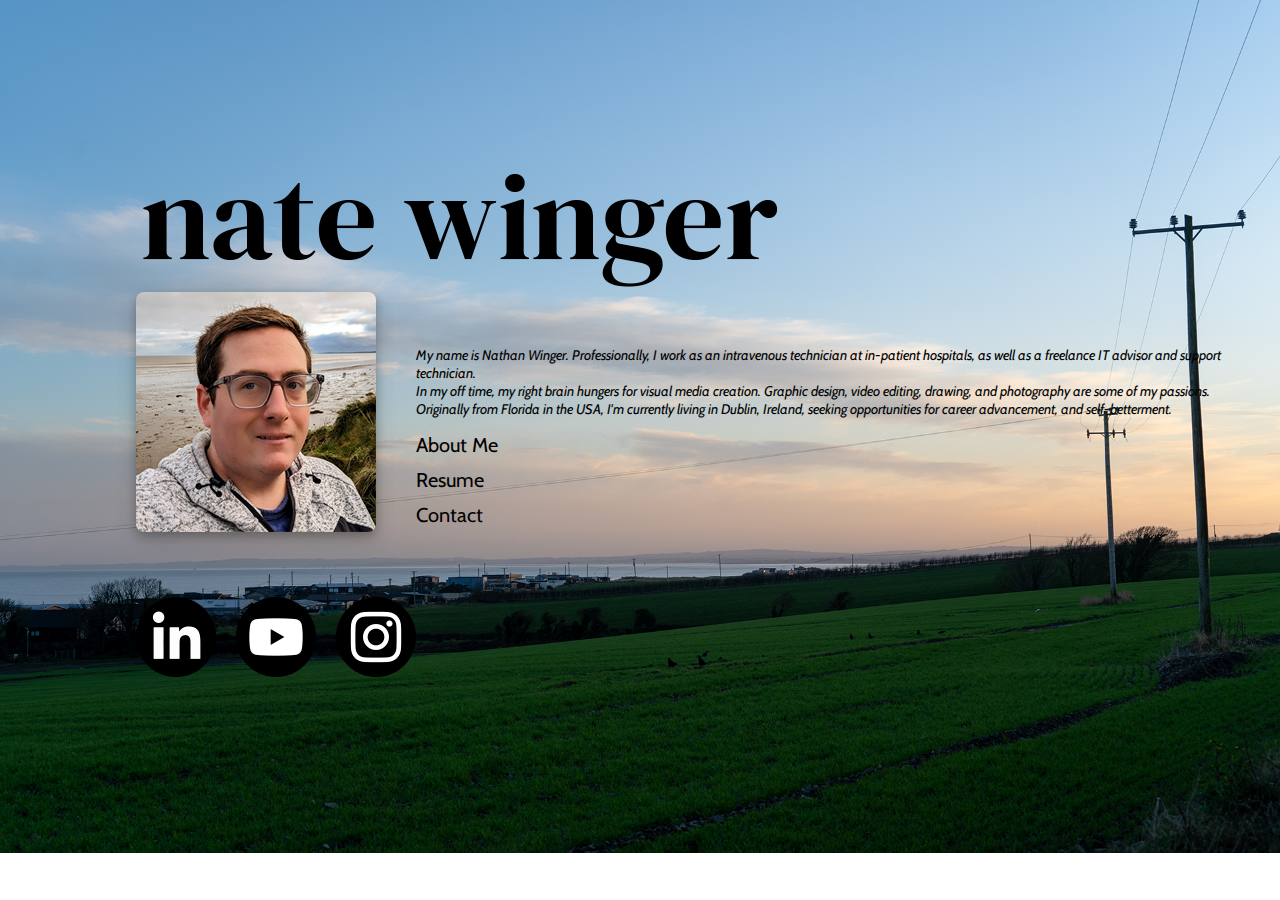
==== about.html @ 8d2b7cdb "Beta Upload" ====
<!DOCTYPE html>
<html>
	<head>
		<meta charset="UTF-8">
		<style>@import url('https://fonts.googleapis.com/css2?family=Cabin:ital,wght@0,400..700;1,400..700&display=swap');</style>
		<link rel="stylesheet" href="styles.css">
		<meta name="viewport" content="width=device-width, initial-scale=1.0">
		<title>Nate Winger</title>
	</head>
	<body>
		<img src="media/logo-1.png" alt="logo">
		<br>
		<img src="media/mugshot.png" alt="My face." style="float:left; margin-right:40px; border-radius: 8px; box-shadow: 0 4px 8px 0 rgba(0, 0, 0, 0.2), 0 6px 20px 0 rgba(0, 0, 0, 0.19);"></a>
		<br>
		<br>
		<br>
		<p2>My name is Nathan Winger. Professionally, I work as an intravenous technician at in-patient hospitals, as well as a freelance IT advisor and support technician. </br> In my off time, my right brain hungers for visual media creation. Graphic design, video editing, drawing, and photography are some of my passions.</br> Originally from Florida in the USA, I'm currently living in Dublin, Ireland, seeking opportunities for career advancement, and self-betterment.</p2>
		<p><a href="about.html">About Me</a></p>
		<p><a href="/media/nathanwinger-mk7-cpht.pdf">Resume</a></p>
		<p><a href="mailto:contact@natewinger.com">Contact</p>
		<br>
		<br>
		<br>
		<a href="https://www.linkedin.com/in/nathan-winger-4a892815/"><img src="media/linkedin.png" alt="LinkedIn" style="float:left; margin-right:20px;"></a>
		<a href="https://www.youtube.com/@natedagr811"><img src="media/youtube.png" alt="YouTube" style="float:left; margin-right:20px;"></a>
		<a href="https://www.instagram.com/natedagr811/"><img src="media/ig.png" alt="Instagram" style="float:left"></a>
    </body>
</html>
---- styles.css ----
body { 
	margin-top: 10%; 
    padding-left: 10%; 
    overflow: hidden;
	background-image: url("media/clogherhead.png");
	background-size: cover;
	background-repeat: no-repeat;
} 

h1 {
	font-family: "Cabin", sans-serif;
	font-optical-sizing: auto;
	font-weight: 700; 
	font-size: 64px;
	line-height: .5em;
	font-style: italic;
	font-variation-settings:
    	"wdth" 87.5;
}

p {
	font-family: "Cabin", sans-serif;
	font-optical-sizing: auto;
	font-weight: 200;
	font-style: normal;
	font-size: 20px;
	line-height: 0.75em;
	font-variation-settings:
		"wdth" 100;
}

p2 {
	font-family: "Cabin", sans-serif;
	font-optical-sizing: auto;
	font-weight: 100;
	font-size: 14px;
	line-height: 1em;
	font-style: italic;
	font-variation-settings:
		"wdth" 100;
}

a:link {
	text-decoration: none;
	color: black
}

a:visited {
	text-decoration: none;
	color:darkslategray
	
}

a:hover {
	text-decoration: none;
	color: whitesmoke
}

a:active {
  text-decoration: none;
}
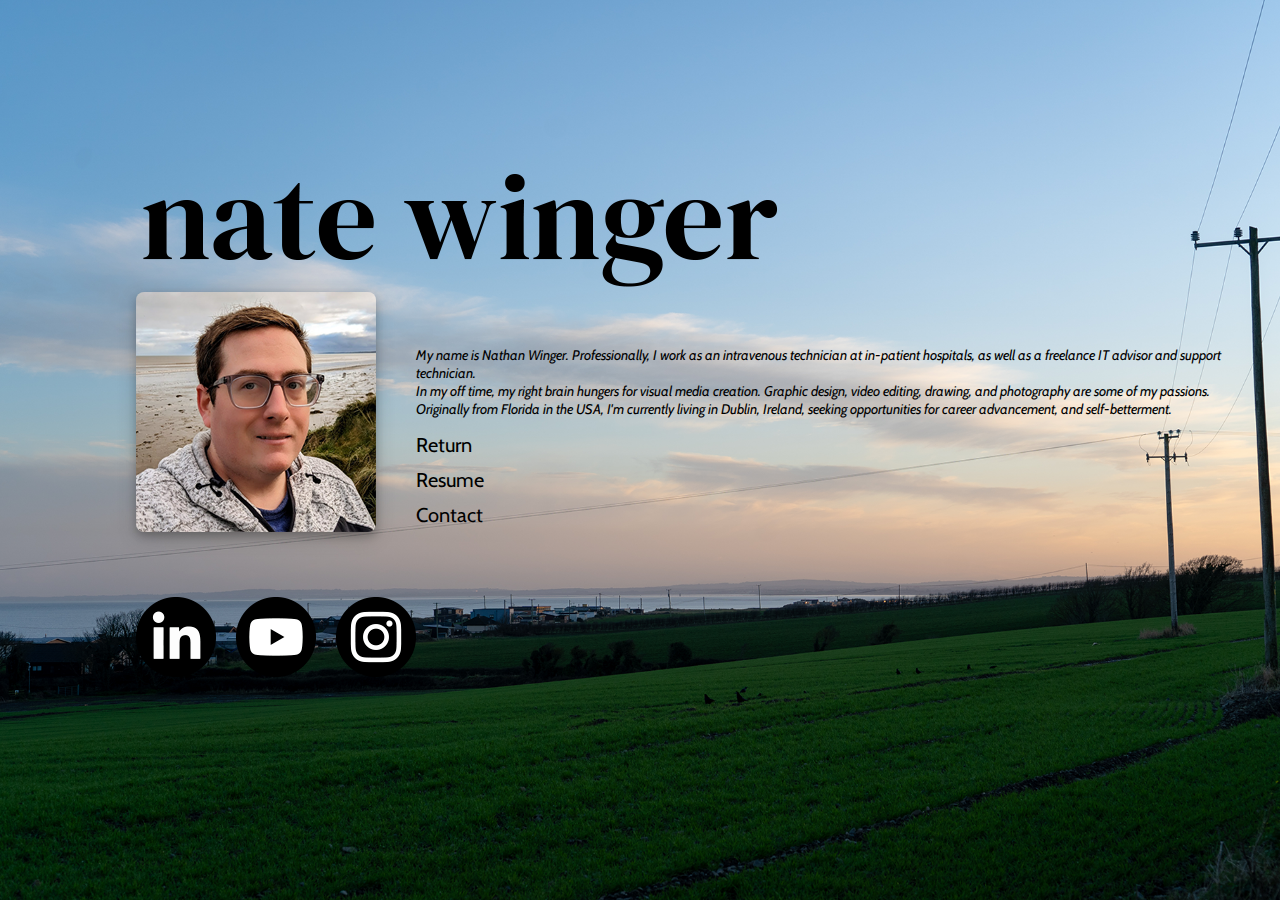
==== commit 0319417a: "You can go home again." ====
--- a/about.html
+++ b/about.html
@@ -15,7 +15,7 @@
 		<br>
 		<br>
 		<p2>My name is Nathan Winger. Professionally, I work as an intravenous technician at in-patient hospitals, as well as a freelance IT advisor and support technician. </br> In my off time, my right brain hungers for visual media creation. Graphic design, video editing, drawing, and photography are some of my passions.</br> Originally from Florida in the USA, I'm currently living in Dublin, Ireland, seeking opportunities for career advancement, and self-betterment.</p2>
-		<p><a href="about.html">About Me</a></p>
+		<p><a href="index.html">Return</a></p>
 		<p><a href="/media/nathanwinger-mk7-cpht.pdf">Resume</a></p>
 		<p><a href="mailto:contact@natewinger.com">Contact</p>
 		<br>
--- a/styles.css
+++ b/styles.css
@@ -1,9 +1,10 @@
 body { 
 	margin-top: 10%; 
-    padding-left: 10%; 
-    overflow: hidden;
+	padding-left: 10%; 
+	overflow: hidden;
 	background-image: url("media/clogherhead.png");
 	background-size: cover;
+	background-attachment: fixed;
 	background-repeat: no-repeat;
 } 
 
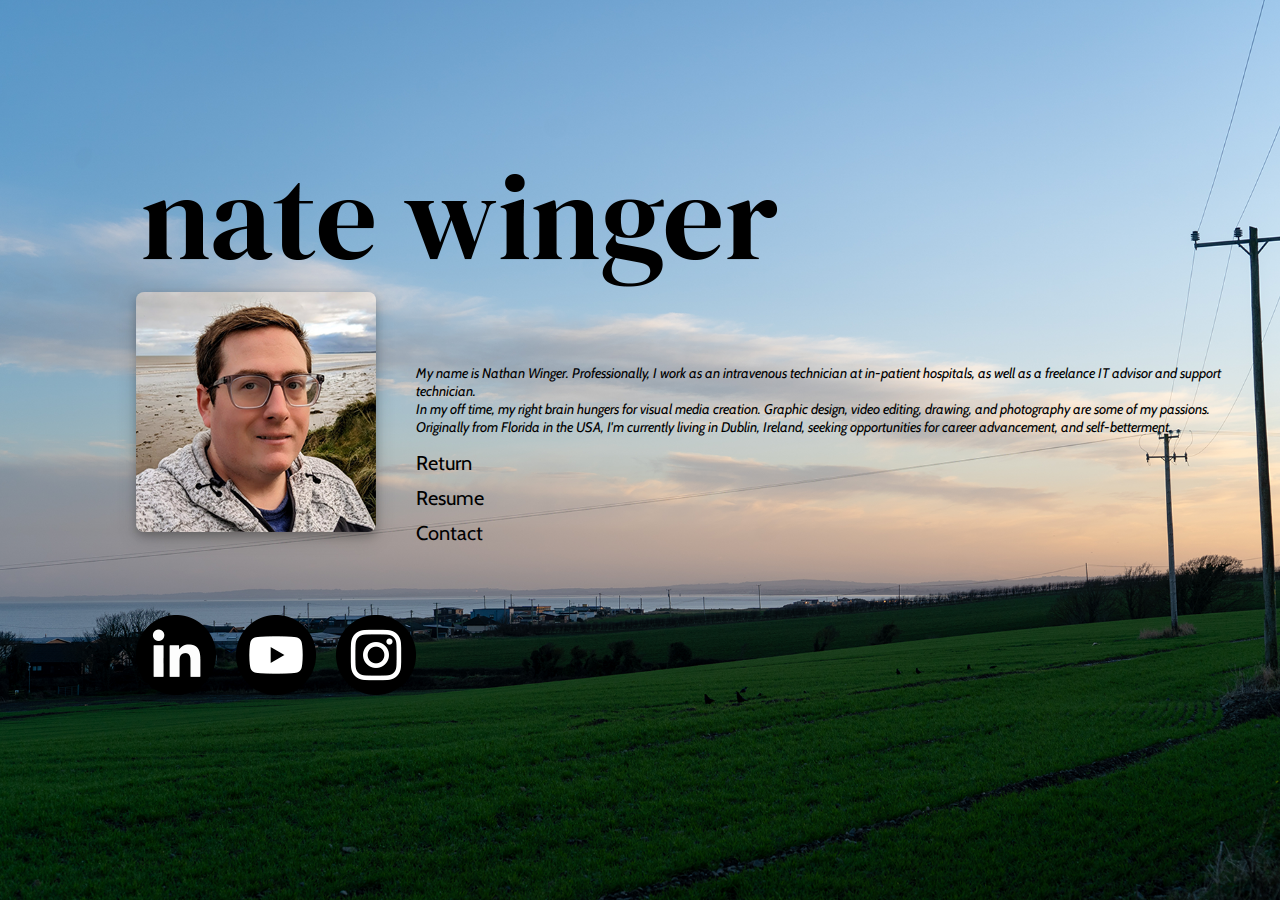
==== commit 6cef6429: "Added a linebreak" ====
--- a/about.html
+++ b/about.html
@@ -14,6 +14,7 @@
 		<br>
 		<br>
 		<br>
+		<br>
 		<p2>My name is Nathan Winger. Professionally, I work as an intravenous technician at in-patient hospitals, as well as a freelance IT advisor and support technician. </br> In my off time, my right brain hungers for visual media creation. Graphic design, video editing, drawing, and photography are some of my passions.</br> Originally from Florida in the USA, I'm currently living in Dublin, Ireland, seeking opportunities for career advancement, and self-betterment.</p2>
 		<p><a href="index.html">Return</a></p>
 		<p><a href="/media/nathanwinger-mk7-cpht.pdf">Resume</a></p>
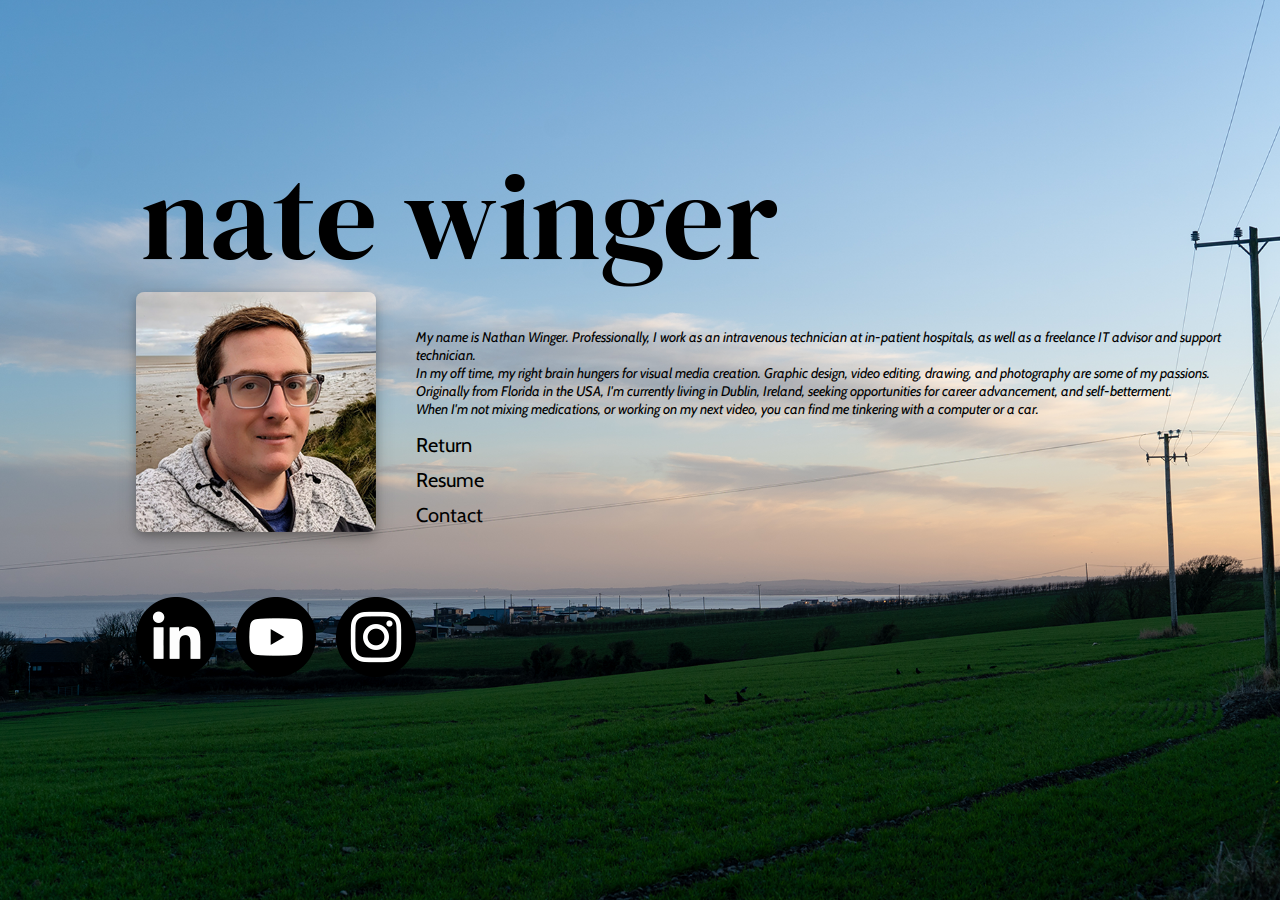
==== commit 2e2db3a2: "Minor adjustments" ====
--- a/about.html
+++ b/about.html
@@ -8,14 +8,12 @@
 		<title>Nate Winger</title>
 	</head>
 	<body>
-		<img src="media/logo-1.png" alt="logo">
+		<img src="media/logo-1.png" alt="logo" style="max-width:100%; height:auto">
 		<br>
 		<img src="media/mugshot.png" alt="My face." style="float:left; margin-right:40px; border-radius: 8px; box-shadow: 0 4px 8px 0 rgba(0, 0, 0, 0.2), 0 6px 20px 0 rgba(0, 0, 0, 0.19);"></a>
 		<br>
 		<br>
-		<br>
-		<br>
-		<p2>My name is Nathan Winger. Professionally, I work as an intravenous technician at in-patient hospitals, as well as a freelance IT advisor and support technician. </br> In my off time, my right brain hungers for visual media creation. Graphic design, video editing, drawing, and photography are some of my passions.</br> Originally from Florida in the USA, I'm currently living in Dublin, Ireland, seeking opportunities for career advancement, and self-betterment.</p2>
+		<p2>My name is Nathan Winger. Professionally, I work as an intravenous technician at in-patient hospitals, as well as a freelance IT advisor and support technician. </br> In my off time, my right brain hungers for visual media creation. Graphic design, video editing, drawing, and photography are some of my passions.</br> Originally from Florida in the USA, I'm currently living in Dublin, Ireland, seeking opportunities for career advancement, and self-betterment.</br> When I'm not mixing medications, or working on my next video, you can find me tinkering with a computer or a car.</p2>
 		<p><a href="index.html">Return</a></p>
 		<p><a href="/media/nathanwinger-mk7-cpht.pdf">Resume</a></p>
 		<p><a href="mailto:contact@natewinger.com">Contact</p>
